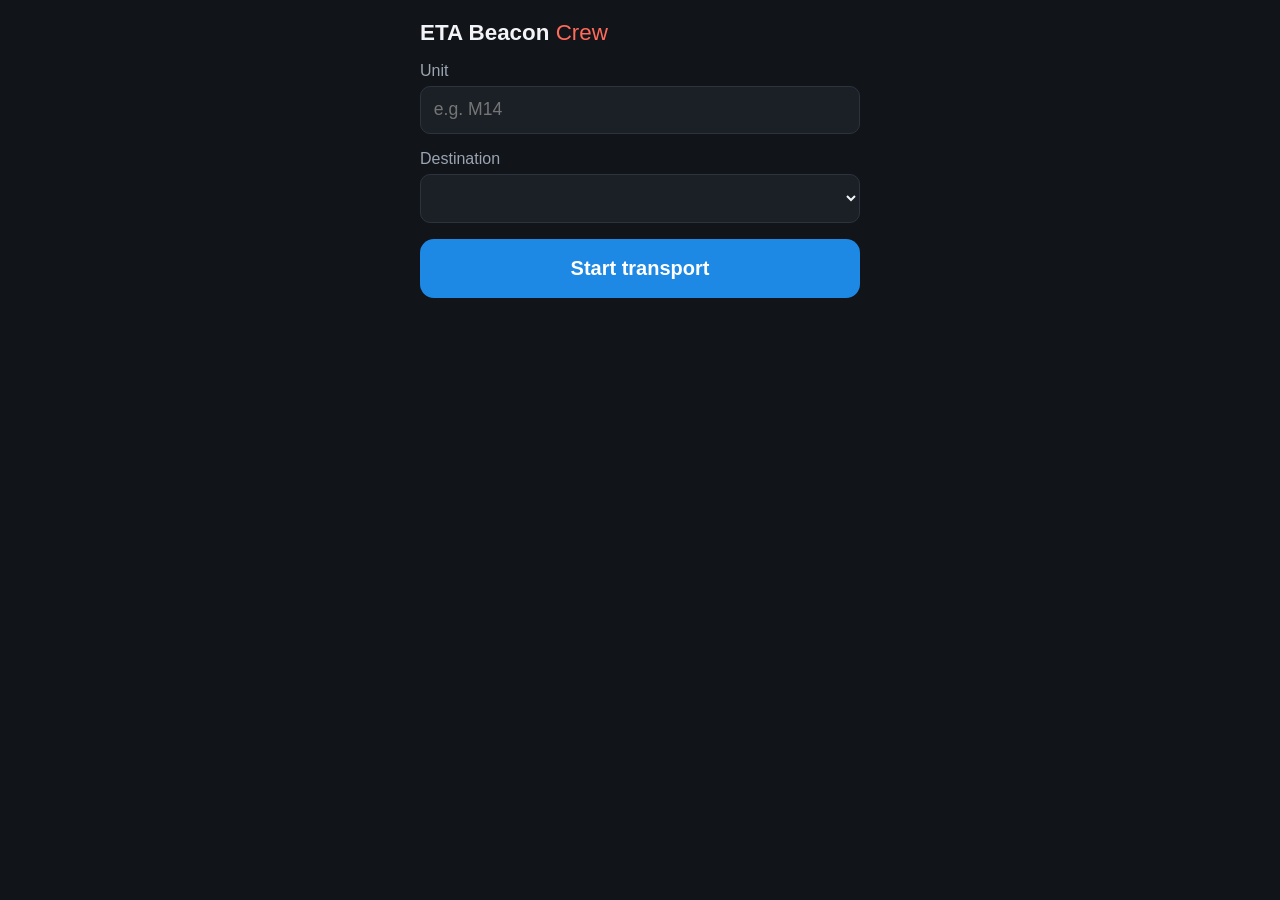
==== crew.html @ 717c657a "First working MVP" ====
<!DOCTYPE html>
<html lang="en">
<head>
  <meta charset="utf-8">
  <meta name="viewport" content="width=device-width, initial-scale=1">
  <title>ETA Beacon – Crew</title>
  <link rel="stylesheet" href="style.css">
</head>
<body class="crew">
  <h1>ETA Beacon <span>Crew</span></h1>

  <section id="setup">
    <label>Unit
      <input id="unit" placeholder="e.g. M14" autocapitalize="characters" autocomplete="off">
    </label>
    <label>Destination
      <select id="hospital"></select>
    </label>
    <button id="start" class="big go">Start transport</button>
    <p id="msg" class="sub"></p>
  </section>

  <section id="live" hidden>
    <div class="sub" id="dest"></div>
    <div class="eta" id="eta">--</div>
    <div class="sub" id="dist"></div>
    <div class="sub" id="status"></div>
    <p class="hint">Keep this screen open during transport.</p>
    <button id="arrived" class="big stop">Arrived</button>
  </section>

  <script type="module" src="crew.js"></script>
</body>
</html>
---- style.css ----
* { box-sizing: border-box; }
body {
  margin: 0;
  font-family: -apple-system, BlinkMacSystemFont, "Segoe UI", Roboto, sans-serif;
  background: #111418;
  color: #f2f4f7;
}
h1 { font-size: 1.4rem; margin: 0 0 1rem; }
h1 span { color: #ff6b5b; font-weight: 400; }
.sub { color: #9aa4b2; margin: 0.25rem 0; }
.hint { color: #6b7686; font-size: 0.85rem; }

/* ---- Crew app ---- */
body.crew { padding: 1.25rem; max-width: 480px; margin: 0 auto; }
label { display: block; margin-bottom: 1rem; color: #9aa4b2; }
input, select {
  display: block; width: 100%; margin-top: 0.35rem; padding: 0.8rem;
  font-size: 1.1rem; border-radius: 10px; border: 1px solid #2c333d;
  background: #1b2027; color: #f2f4f7;
}
.big {
  display: block; width: 100%; padding: 1.1rem; margin: 1rem 0;
  font-size: 1.25rem; font-weight: 600; text-align: center; text-decoration: none;
  border: 0; border-radius: 14px; color: #fff; cursor: pointer;
}
.go { background: #1e88e5; }
.stop { background: #2e7d32; margin-top: 2rem; }
.alt { background: #37414d; }
.crew .eta { font-size: 4rem; font-weight: 700; margin: 0.5rem 0; }

/* ---- ED board ---- */
body.ed { height: 100vh; display: flex; flex-direction: column; }
header {
  display: flex; align-items: center; gap: 1rem; padding: 0.75rem 1rem;
  border-bottom: 1px solid #2c333d;
}
header h1 { margin: 0; flex: 1; }
header select { width: auto; margin: 0; padding: 0.4rem; font-size: 0.95rem; }
#conn { font-size: 0.85rem; padding: 0.25rem 0.6rem; border-radius: 999px; }
#conn.ok { background: #1b5e20; }
#conn.bad { background: #7f1d1d; }
main { flex: 1; display: flex; min-height: 0; }
#list { width: 360px; overflow-y: auto; padding: 1rem; }
#map { flex: 1; }
.card {
  background: #1b2027; border-radius: 12px; padding: 0.9rem 1rem; margin-bottom: 0.75rem;
  border-left: 6px solid #1e88e5;
}
.card .unit { font-weight: 700; font-size: 1.1rem; }
.card .eta { font-size: 2.2rem; font-weight: 700; }
.card.stale { border-left-color: #f9a825; }
.card.arrived { border-left-color: #2e7d32; opacity: 0.6; }
@media (max-width: 700px) {
  main { flex-direction: column; }
  #list { width: 100%; max-height: 45vh; }
}
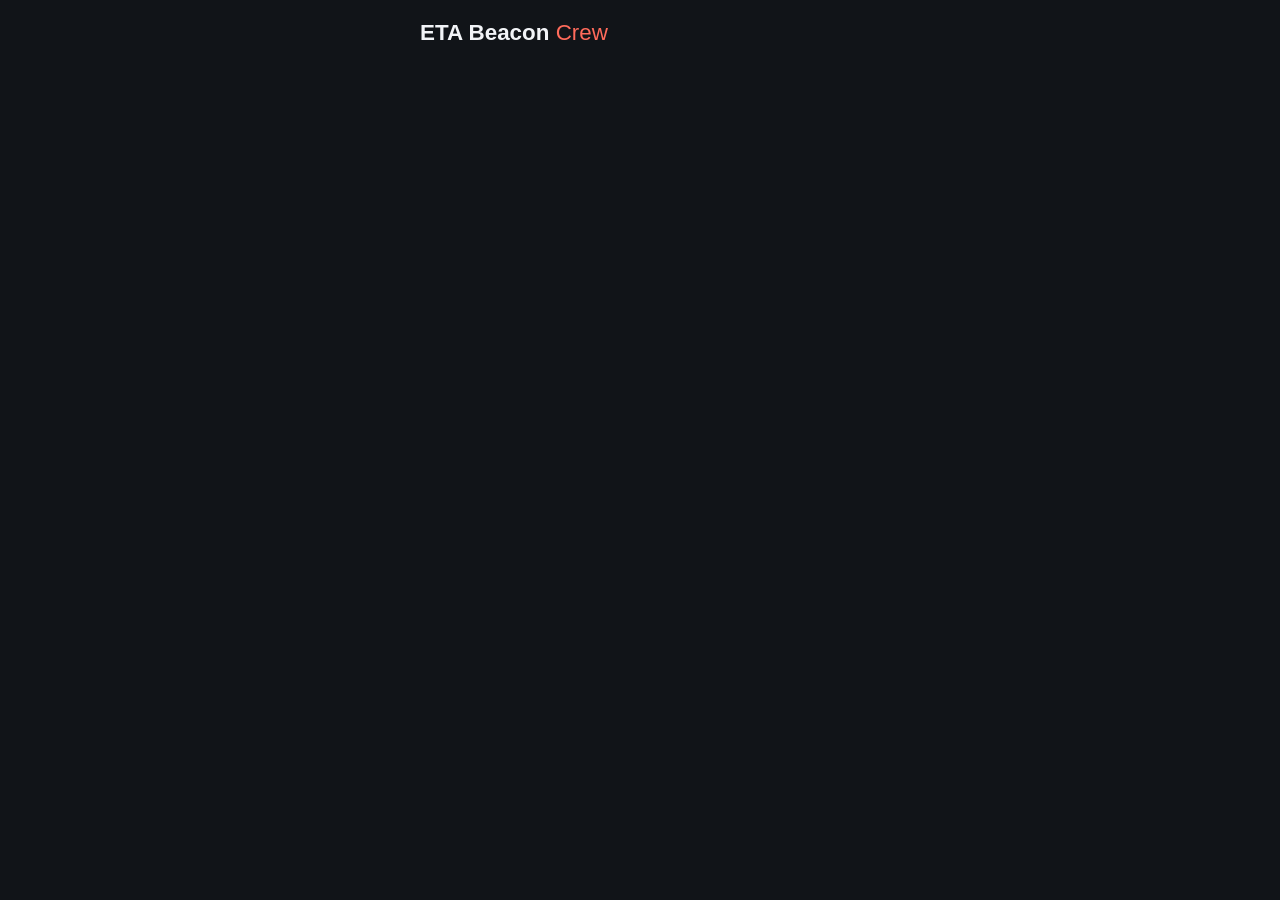
==== commit fab4cdd9: "Seattle pilot: Google Routes ETAs via Edge Function, Google map, per-device logins - ETAs from Googl" ====
--- a/crew.html
+++ b/crew.html
@@ -9,15 +9,26 @@
 <body class="crew">
   <h1>ETA Beacon <span>Crew</span></h1>
 
-  <section id="setup">
-    <label>Unit
-      <input id="unit" placeholder="e.g. M14" autocapitalize="characters" autocomplete="off">
+  <form id="login" hidden>
+    <p class="sub">One-time setup for this rig phone.</p>
+    <label>Rig login
+      <input id="email" type="email" autocomplete="username" placeholder="m10@rigs.etabeacon">
     </label>
+    <label>Password
+      <input id="password" type="password" autocomplete="current-password">
+    </label>
+    <button class="big go">Sign in</button>
+    <p id="loginMsg" class="sub"></p>
+  </form>
+
+  <section id="setup" hidden>
+    <div class="unitname" id="unit"></div>
     <label>Destination
       <select id="hospital"></select>
     </label>
     <button id="start" class="big go">Start transport</button>
     <p id="msg" class="sub"></p>
+    <button id="signout" class="link">Sign this phone out</button>
   </section>
 
   <section id="live" hidden>
--- a/style.css
+++ b/style.css
@@ -1,4 +1,5 @@
 * { box-sizing: border-box; }
+[hidden] { display: none !important; }
 body {
   margin: 0;
   font-family: -apple-system, BlinkMacSystemFont, "Segoe UI", Roboto, sans-serif;
@@ -27,6 +28,12 @@
 .stop { background: #2e7d32; margin-top: 2rem; }
 .alt { background: #37414d; }
 .crew .eta { font-size: 4rem; font-weight: 700; margin: 0.5rem 0; }
+.unitname { font-size: 2.2rem; font-weight: 700; margin-bottom: 1rem; }
+.link {
+  background: none; border: 0; padding: 0.5rem 0; color: #6b7686;
+  font-size: 0.9rem; text-decoration: underline; cursor: pointer;
+}
+.panel { width: 100%; max-width: 420px; margin: 2rem auto; padding: 0 1.25rem; }
 
 /* ---- ED board ---- */
 body.ed { height: 100vh; display: flex; flex-direction: column; }
@@ -42,6 +49,13 @@
 main { flex: 1; display: flex; min-height: 0; }
 #list { width: 360px; overflow-y: auto; padding: 1rem; }
 #map { flex: 1; }
+.mapfail { display: flex; align-items: center; justify-content: center; padding: 1rem; }
+.pin {
+  padding: 0.2rem 0.5rem; border-radius: 6px; font-weight: 700; font-size: 0.9rem;
+  color: #fff; box-shadow: 0 1px 4px rgba(0, 0, 0, 0.5); white-space: nowrap;
+}
+.pin.unit { background: #1e88e5; }
+.pin.hosp { background: #e53935; }
 .card {
   background: #1b2027; border-radius: 12px; padding: 0.9rem 1rem; margin-bottom: 0.75rem;
   border-left: 6px solid #1e88e5;
